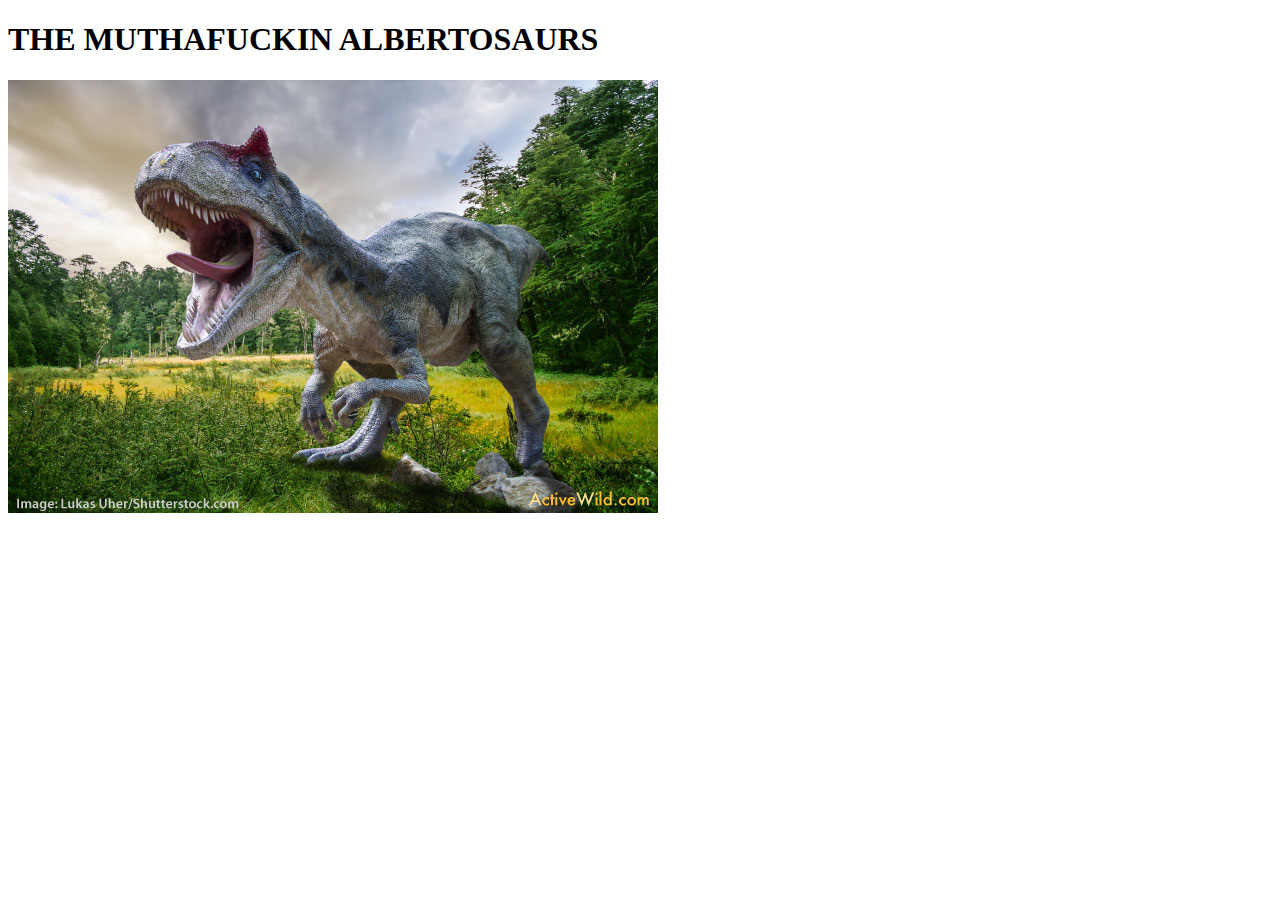
==== index.html @ d46c22ba "SON OF A BITCH" ====
<!DOCTYPE html>
<html lang="en">
  <head>
    <meta charset="UTF-8" />
    <meta name="viewport" content="width=device-width, initial-scale=1.0" />
    <link rel="stylesheet" href="styles.css" />
    <title>Albertosarus Dossier</title>
  </head>
  <body>
    <main>
      <section>
        <h1>THE MUTHAFUCKIN ALBERTOSAURS</h1>
        <img src="albert-home-page.jpg" alt="That's an Albertosaurus" />
      </section>
    </main>
  </body>
</html>
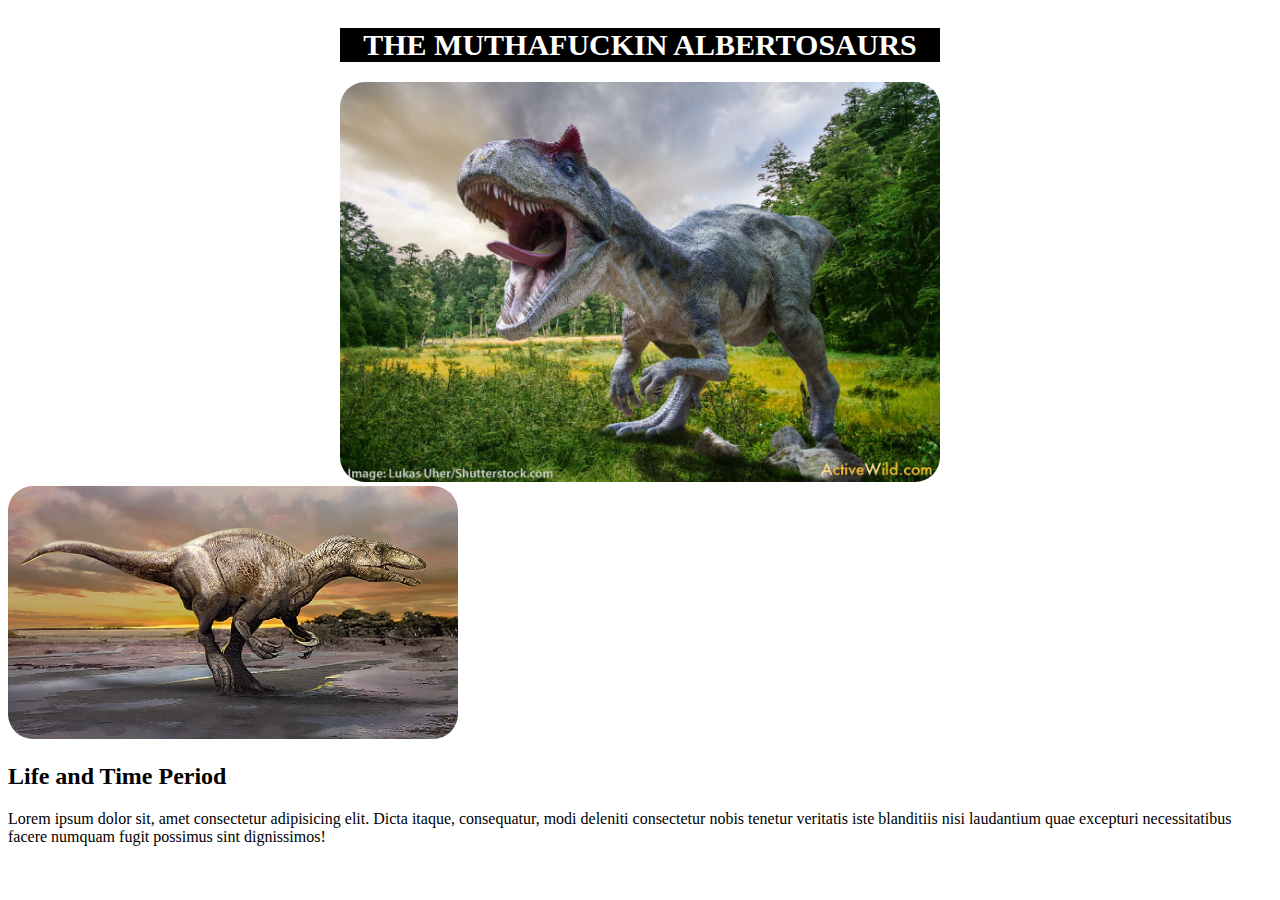
==== commit 2c0588a0: "im gonna cry" ====
--- a/index.html
+++ b/index.html
@@ -7,11 +7,22 @@
     <title>Albertosarus Dossier</title>
   </head>
   <body>
-    <main>
+    <main class="flex-container">
       <section>
-        <h1>THE MUTHAFUCKIN ALBERTOSAURS</h1>
-        <img src="albert-home-page.jpg" alt="That's an Albertosaurus" />
+        <center>
+          <h1>THE MUTHAFUCKIN ALBERTOSAURS</h1>
+          <img src="albert-home-page.jpg" alt="That's an Albertosaurus" width="600px" />
+        </center>
       </section>
+      <section class="hero">
+        <article>
+            <img src="albert-species.jpg" alt="Life" width="450px">
+            <h2>Life and Time Period</h2>
+            <p>Lorem ipsum dolor sit, amet consectetur adipisicing elit. Dicta itaque, consequatur, modi deleniti
+                consectetur nobis tenetur veritatis iste blanditiis nisi laudantium quae excepturi necessitatibus
+                facere numquam fugit possimus sint dignissimos!</p>
+        </article>
+    </section>
     </main>
   </body>
 </html>
--- a/styles.css
+++ b/styles.css
@@ -0,0 +1,18 @@
+.flex-container{
+    display:flex;
+    justify-content:center;
+    flex-flow: row wrap;
+}
+h1{
+  font-size: 30px;
+  display:flex;
+  justify-content:center;
+  color: white;
+  background-color: black;
+}
+img{
+  border-radius: 25px;
+}
+.flex-container > article{
+  display:flex;
+}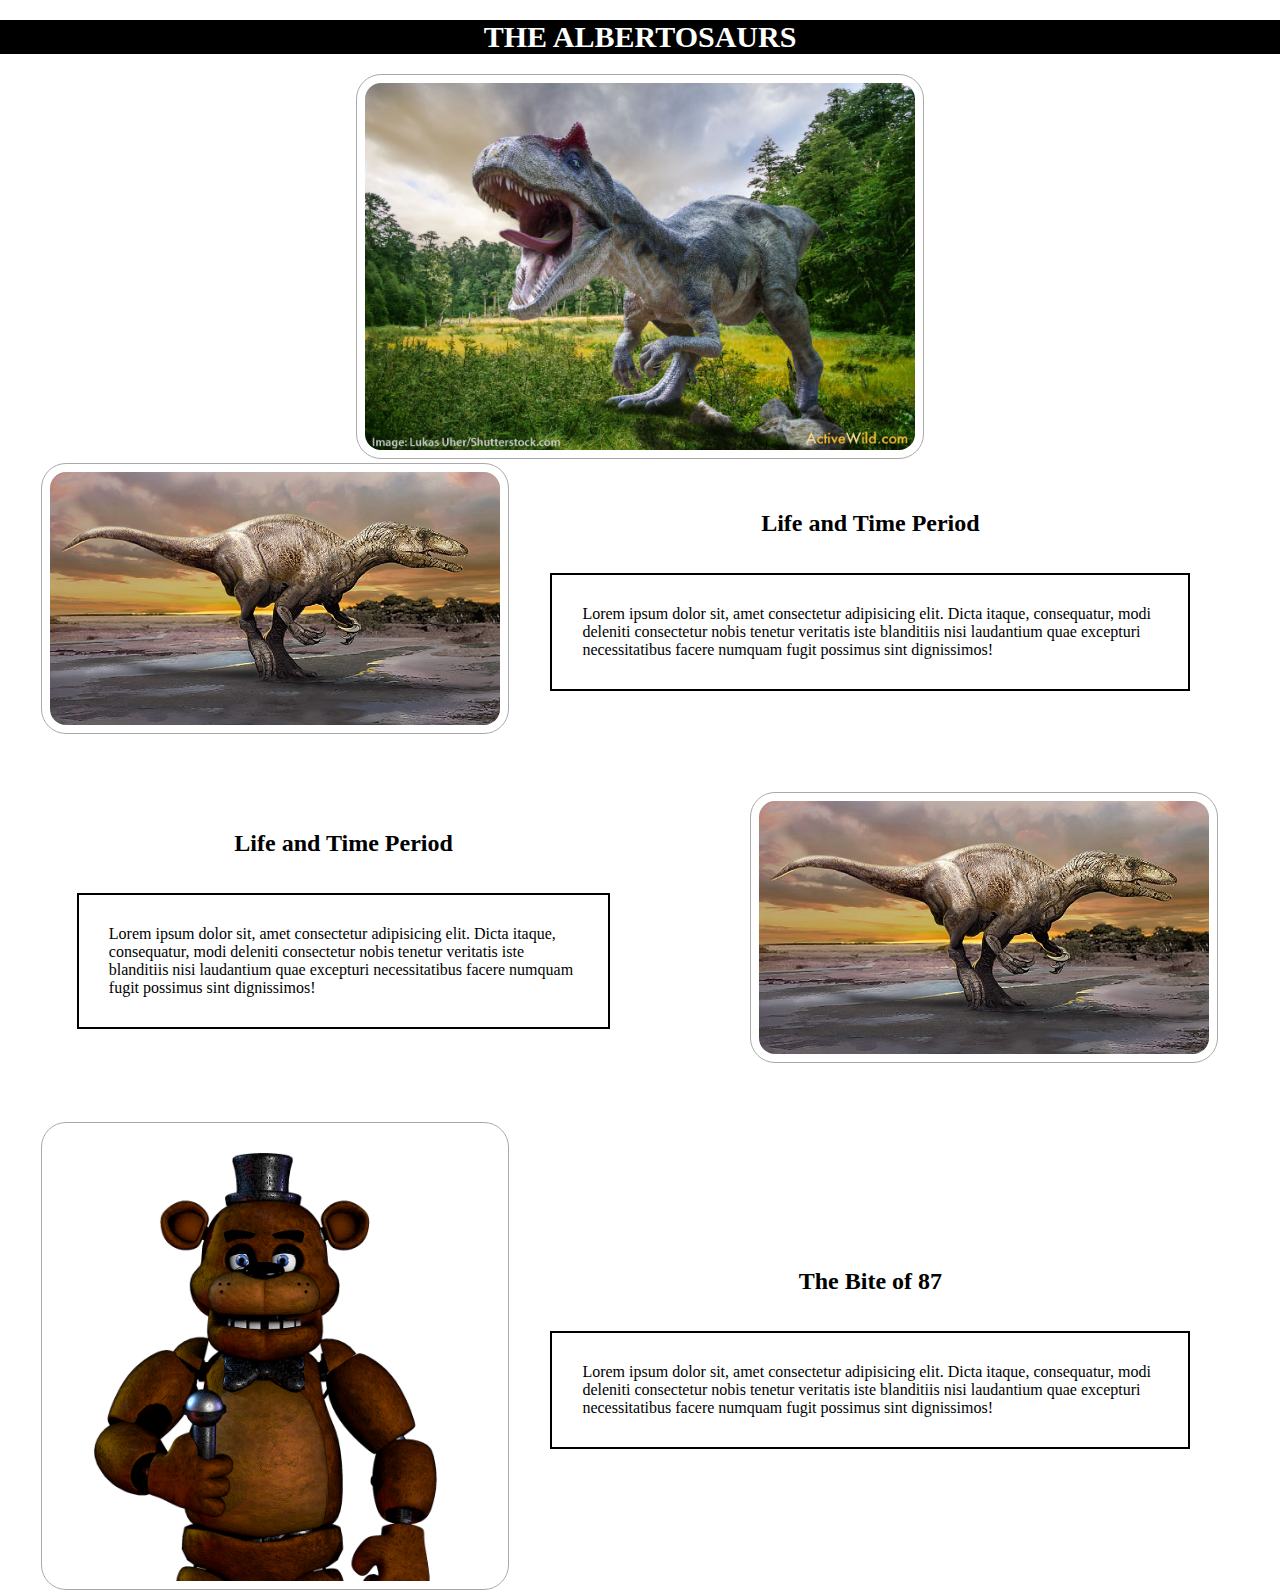
==== commit 01a532d8: "Ethan Carry" ====
--- a/index.html
+++ b/index.html
@@ -10,19 +10,47 @@
     <main class="flex-container">
       <section>
         <center>
-          <h1>THE MUTHAFUCKIN ALBERTOSAURS</h1>
-          <img src="albert-home-page.jpg" alt="That's an Albertosaurus" width="600px" />
+          <h1>THE ALBERTOSAURS</h1>
+          <img src="albert-home-page.jpg" alt="That's an Albertosaurus" width="550px" />
         </center>
       </section>
-      <section class="hero">
+      <section class="flex-container">
         <article>
-            <img src="albert-species.jpg" alt="Life" width="450px">
+
+            <div class="minecraft"> <img src="albert-species.jpg" alt="Life" width="450px"> </div>
+             <div class="hero">
+
             <h2>Life and Time Period</h2>
             <p>Lorem ipsum dolor sit, amet consectetur adipisicing elit. Dicta itaque, consequatur, modi deleniti
                 consectetur nobis tenetur veritatis iste blanditiis nisi laudantium quae excepturi necessitatibus
                 facere numquam fugit possimus sint dignissimos!</p>
+              </div> 
+
         </article>
     </section>
+    <section class="flex-container">
+      <article>
+           <div class="hero2">
+
+          <h2>Life and Time Period</h2>
+          <p>Lorem ipsum dolor sit, amet consectetur adipisicing elit. Dicta itaque, consequatur, modi deleniti
+              consectetur nobis tenetur veritatis iste blanditiis nisi laudantium quae excepturi necessitatibus
+              facere numquam fugit possimus sint dignissimos!</p>
+            </div> 
+          <div class="minecraft2"> <img src="albert-species.jpg" alt="Life" width="450px"> </div>
+      </article>
+  </section>
+  <section class="flex-container">
+    <article>
+        <div class="minecraft"> <img src="har.png" alt="Life" width="450px"> </div>
+         <div class="hero">
+        <h2>The Bite of 87</h2>
+        <p>Lorem ipsum dolor sit, amet consectetur adipisicing elit. Dicta itaque, consequatur, modi deleniti
+            consectetur nobis tenetur veritatis iste blanditiis nisi laudantium quae excepturi necessitatibus
+            facere numquam fugit possimus sint dignissimos!</p>
+          </div> 
+    </article>
+</section>
     </main>
   </body>
 </html>
--- a/styles.css
+++ b/styles.css
@@ -1,7 +1,7 @@
-.flex-container{
-    display:flex;
-    justify-content:center;
-    flex-flow: row wrap;
+body{
+  margin: 0;
+  padding: 0;
+  box-sizing: border-box;
 }
 h1{
   font-size: 30px;
@@ -10,9 +10,42 @@
   color: white;
   background-color: black;
 }
-img{
-  border-radius: 25px;
-}
 .flex-container > article{
   display:flex;
+}
+.flex-container > p{
+  display:flex;
+  flex-wrap: wrap;
+}
+img {
+  max-width: 100%;
+  border-radius: 25px;
+  padding: 0.5rem;
+  border: solid 1px darkgrey;
+}
+
+article > div{
+  display:flex;
+  flex-direction:column;
+  flex-wrap: wrap;
+  justify-content:center;
+  align-items:center;
+}
+article > .minecraft{
+  width: 43%;
+}
+article > .hero{
+  width: 50%;
+}
+article > .minecraft2{
+  width: 50%;
+}
+article > .hero2{
+  display:flex;
+  margin: 6%;
+  width: 45%;
+}
+article p{
+  padding: 30px;
+  border: 2px solid black;
 }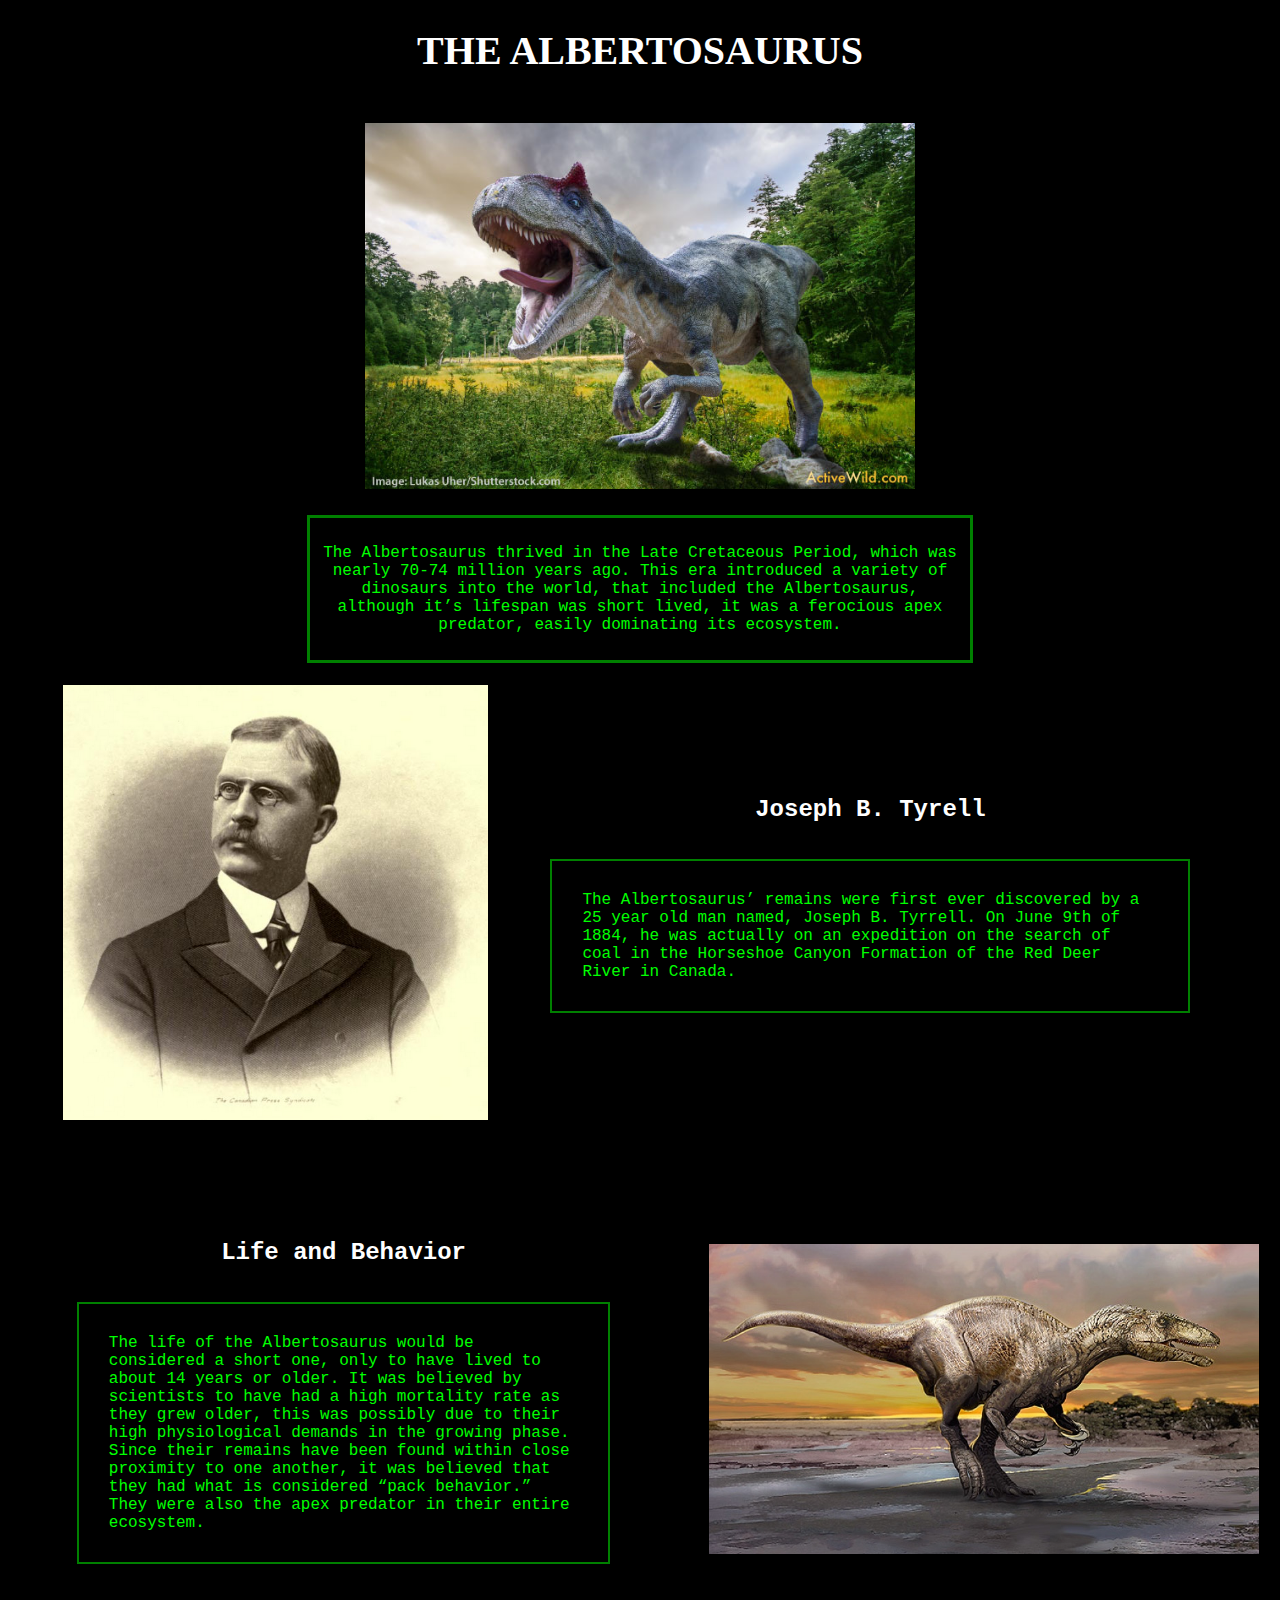
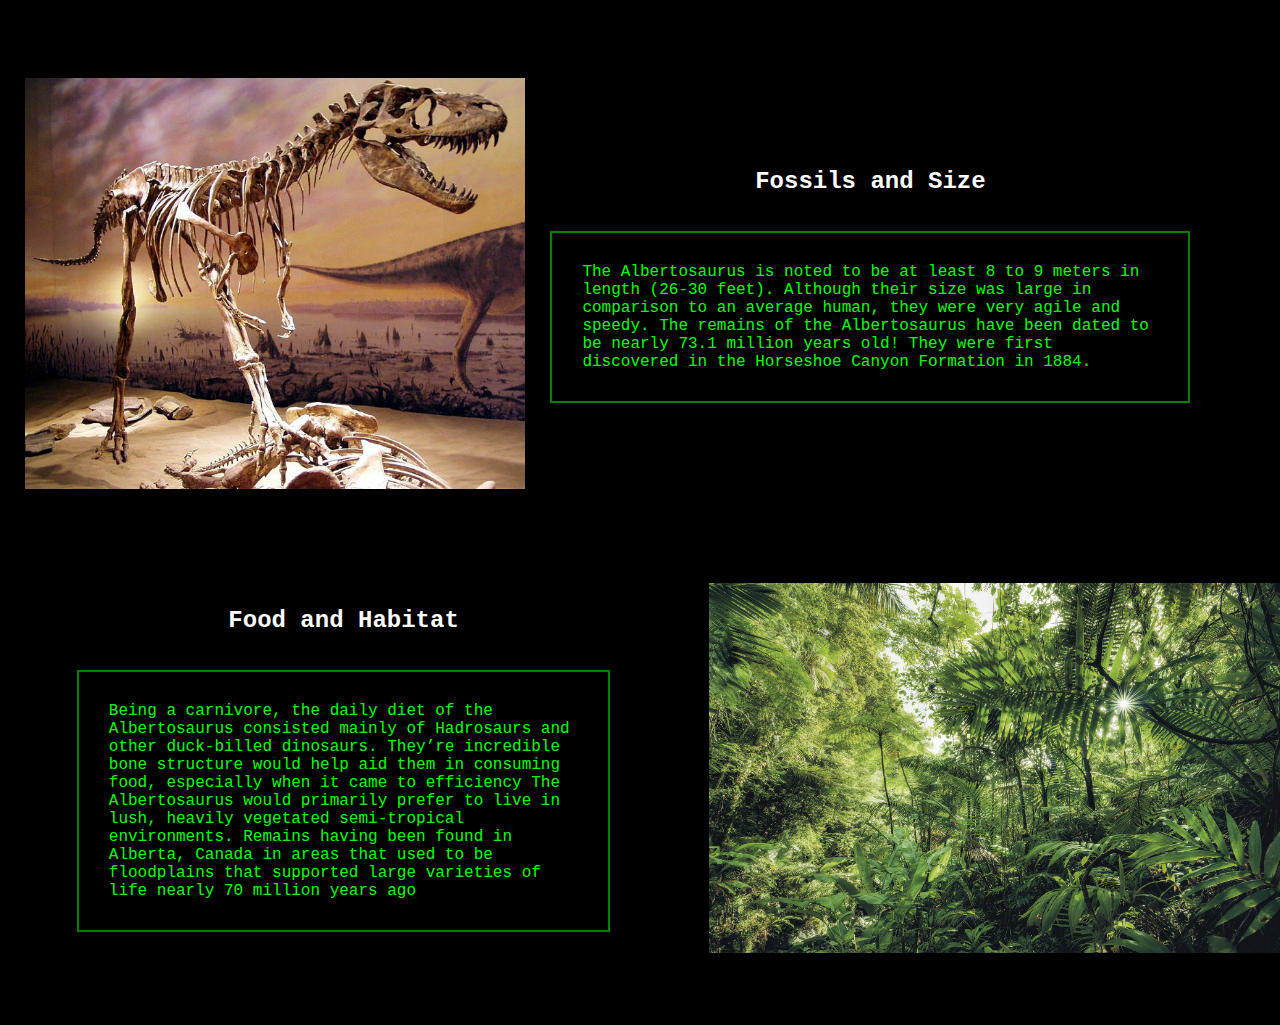
==== commit 32ffecdb: "WORLDSTARRRRRR" ====
--- a/index.html
+++ b/index.html
@@ -1,56 +1,89 @@
 <!DOCTYPE html>
 <html lang="en">
-  <head>
-    <meta charset="UTF-8" />
-    <meta name="viewport" content="width=device-width, initial-scale=1.0" />
-    <link rel="stylesheet" href="styles.css" />
-    <title>Albertosarus Dossier</title>
-  </head>
-  <body>
-    <main class="flex-container">
-      <section>
-        <center>
-          <h1>THE ALBERTOSAURS</h1>
-          <img src="albert-home-page.jpg" alt="That's an Albertosaurus" width="550px" />
-        </center>
-      </section>
-      <section class="flex-container">
-        <article>
 
-            <div class="minecraft"> <img src="albert-species.jpg" alt="Life" width="450px"> </div>
-             <div class="hero">
+<head>
+  <meta charset="UTF-8" />
+  <meta name="viewport" content="width=device-width, initial-scale=1.0" />
+  <link rel="stylesheet" href="styles.css" />
+  <title>Albertosarus Dossier</title>
+</head>
 
-            <h2>Life and Time Period</h2>
-            <p>Lorem ipsum dolor sit, amet consectetur adipisicing elit. Dicta itaque, consequatur, modi deleniti
-                consectetur nobis tenetur veritatis iste blanditiis nisi laudantium quae excepturi necessitatibus
-                facere numquam fugit possimus sint dignissimos!</p>
-              </div> 
-
-        </article>
+<body>
+  <main class="flex-container">
+    <section>
+      <center>
+        <h1>THE ALBERTOSAURUS</h1>
+        <img src="albert-home-page.jpg" alt="That's an Albertosaurus" width="550px" />
+        <div class="imgonnacry">
+          <p>
+            The Albertosaurus thrived in the Late Cretaceous Period, which was nearly 70-74 million years ago. This era
+            introduced a variety of dinosaurs into the world, that included the Albertosaurus, although it’s lifespan
+            was short lived, it was a ferocious apex predator, easily dominating its ecosystem.
+          </p>
+        </div>
+      </center>
     </section>
     <section class="flex-container">
       <article>
-           <div class="hero2">
 
-          <h2>Life and Time Period</h2>
-          <p>Lorem ipsum dolor sit, amet consectetur adipisicing elit. Dicta itaque, consequatur, modi deleniti
-              consectetur nobis tenetur veritatis iste blanditiis nisi laudantium quae excepturi necessitatibus
-              facere numquam fugit possimus sint dignissimos!</p>
-            </div> 
-          <div class="minecraft2"> <img src="albert-species.jpg" alt="Life" width="450px"> </div>
+        <div class="minecraft"> <img src="joseph.png" alt="Life" width="425px"> </div>
+        <div class="hero">
+
+          <h2>Joseph B. Tyrell</h2>
+          <p>The Albertosaurus’ remains were first ever discovered by a 25 year old man named, Joseph B. Tyrrell. On
+            June 9th of 1884, he was actually on an expedition on the search of coal in the Horseshoe Canyon Formation
+            of the Red Deer River in Canada.</p>
+        </div>
+
       </article>
+    </section>
+    <section class="flex-container">
+      <article>
+        <div class="hero2">
+
+          <h2>Life and Behavior</h2>
+          <p>The life of the Albertosaurus would be considered a short one, only to have lived to about 14 years or
+            older. It was believed by scientists to have had a high mortality rate as they grew older, this was possibly
+            due to their high physiological demands in the growing phase. Since their remains have been found within
+            close proximity to one another, it was believed that they had what is considered “pack behavior.” They were
+            also the apex predator in their entire ecosystem.</p>
+        </div>
+        <div class="minecraft2"> <img src="albert-species.jpg" alt="Life" width="550px"> </div>
+      </article>
+    </section>
+    <section class="flex-container">
+      <article>
+
+        <div class="minecraft"> <img src="albert-skelly.webp" alt="Life" width="500px"> </div>
+        <div class="hero">
+
+          <h2>Fossils and Size</h2>
+          <p>The Albertosaurus is noted to be at least 8 to 9 meters in length (26-30 feet). Although their size was
+            large in comparison to an average human, they were very agile and speedy. The remains of the Albertosaurus
+            have been dated to be nearly 73.1 million years old! They were first discovered in the Horseshoe Canyon
+            Formation in 1884.</p>
+        </div>
+
+      </article>
+    </section>
+    <section class="flex-container">
+      <article>
+        <div class="hero2">
+
+          <h2>Food and Habitat</h2>
+          <p>Being a carnivore, the daily diet of the Albertosaurus consisted mainly of Hadrosaurs and other duck-billed
+            dinosaurs.
+            They’re incredible bone structure would help aid them in consuming food, especially when it came to
+            efficiency The Albertosaurus would primarily prefer to live in lush, heavily vegetated semi-tropical
+            environments. Remains having been found in Alberta, Canada in areas that used to be floodplains that
+            supported large varieties of life nearly 70 million years ago</p>
+        </div>
+        <div class="minecraft2"> <img src="jungle.jpg" alt="Life" width="600px"> </div>
+      </article>
+    </section>
+  </main>
+  </article>
   </section>
-  <section class="flex-container">
-    <article>
-        <div class="minecraft"> <img src="har.png" alt="Life" width="450px"> </div>
-         <div class="hero">
-        <h2>The Bite of 87</h2>
-        <p>Lorem ipsum dolor sit, amet consectetur adipisicing elit. Dicta itaque, consequatur, modi deleniti
-            consectetur nobis tenetur veritatis iste blanditiis nisi laudantium quae excepturi necessitatibus
-            facere numquam fugit possimus sint dignissimos!</p>
-          </div> 
-    </article>
-</section>
-    </main>
-  </body>
-</html>
+</body>
+
+</html>--- a/styles.css
+++ b/styles.css
@@ -1,51 +1,83 @@
-body{
+body {
   margin: 0;
   padding: 0;
   box-sizing: border-box;
+  background-color: rgb(0, 0, 0);
 }
-h1{
-  font-size: 30px;
-  display:flex;
-  justify-content:center;
-  color: white;
+
+h1 {
+  font-size: 40px;
+  display: flex;
+  justify-content: center;
+  color: rgb(255, 255, 255);
   background-color: black;
 }
-.flex-container > article{
-  display:flex;
+
+h2 {
+  color: rgb(255, 255, 255);
 }
-.flex-container > p{
-  display:flex;
+
+.flex-container>article {
+  display: flex;
+}
+
+.flex-container>p {
+  display: flex;
   flex-wrap: wrap;
 }
+
 img {
   max-width: 100%;
-  border-radius: 25px;
-  padding: 0.5rem;
-  border: solid 1px darkgrey;
+  border-radius: 20px;
+  padding: 20px;
+  border: solid 2px rgb(0, 0, 0);
 }
 
-article > div{
-  display:flex;
-  flex-direction:column;
+.imgonnacry {
+  font-family: 'Courier New', Courier, monospace;
+  display: flex;
+  width: 50%;
+  justify-content: space-around;
   flex-wrap: wrap;
-  justify-content:center;
-  align-items:center;
+  padding: 10px;
+  border: 3px solid green;
+  background-color: rgb(0, 0, 0);
 }
-article > .minecraft{
+
+.imgonnacry>p {
+  color: rgb(0, 255, 0);
+
+}
+
+article>div {
+  font-family: 'Courier New', Courier, monospace;
+  display: flex;
+  flex-direction: column;
+  flex-wrap: wrap;
+  justify-content: center;
+  align-items: center;
+}
+
+article>.minecraft {
   width: 43%;
 }
-article > .hero{
+
+article>.hero {
   width: 50%;
 }
-article > .minecraft2{
+
+article>.minecraft2 {
   width: 50%;
 }
-article > .hero2{
-  display:flex;
+
+article>.hero2 {
+  display: flex;
   margin: 6%;
   width: 45%;
 }
-article p{
+
+article p {
   padding: 30px;
-  border: 2px solid black;
+  border: 2px solid green;
+  color: rgb(0, 255, 0);
 }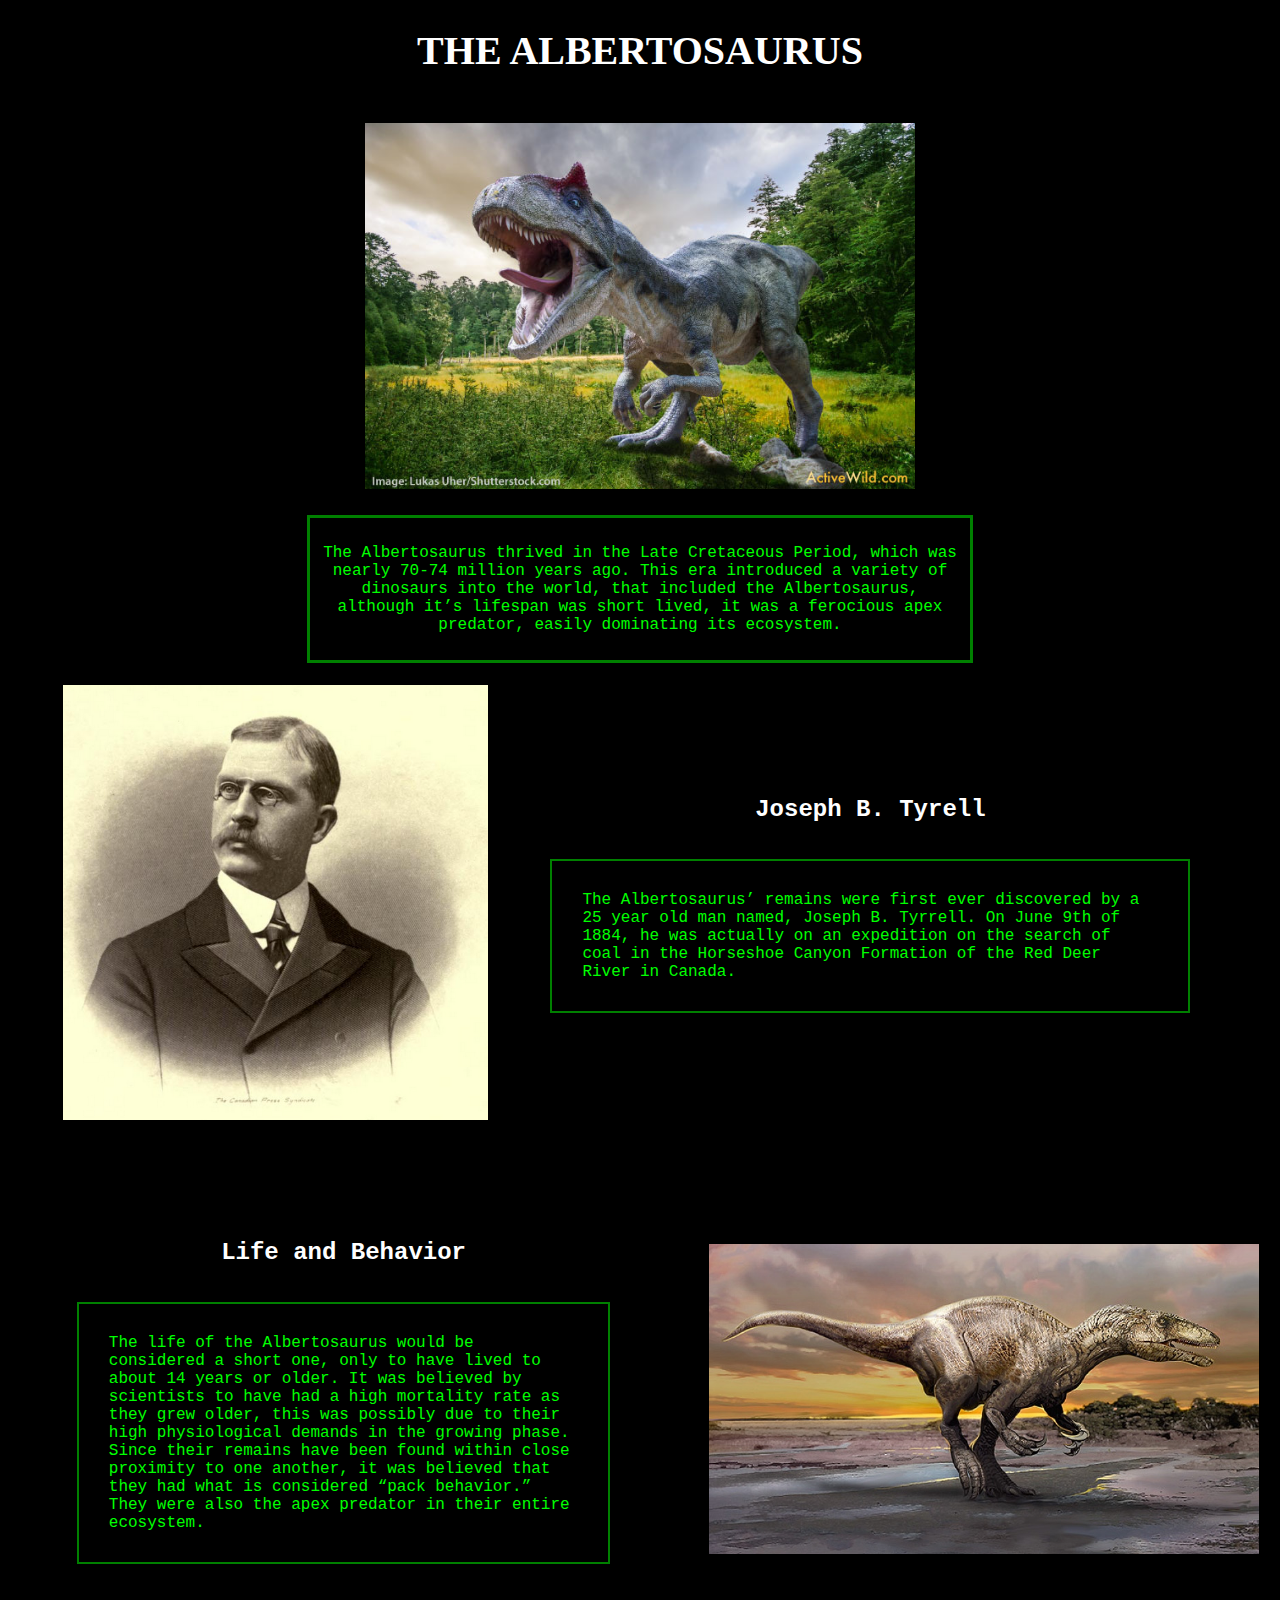
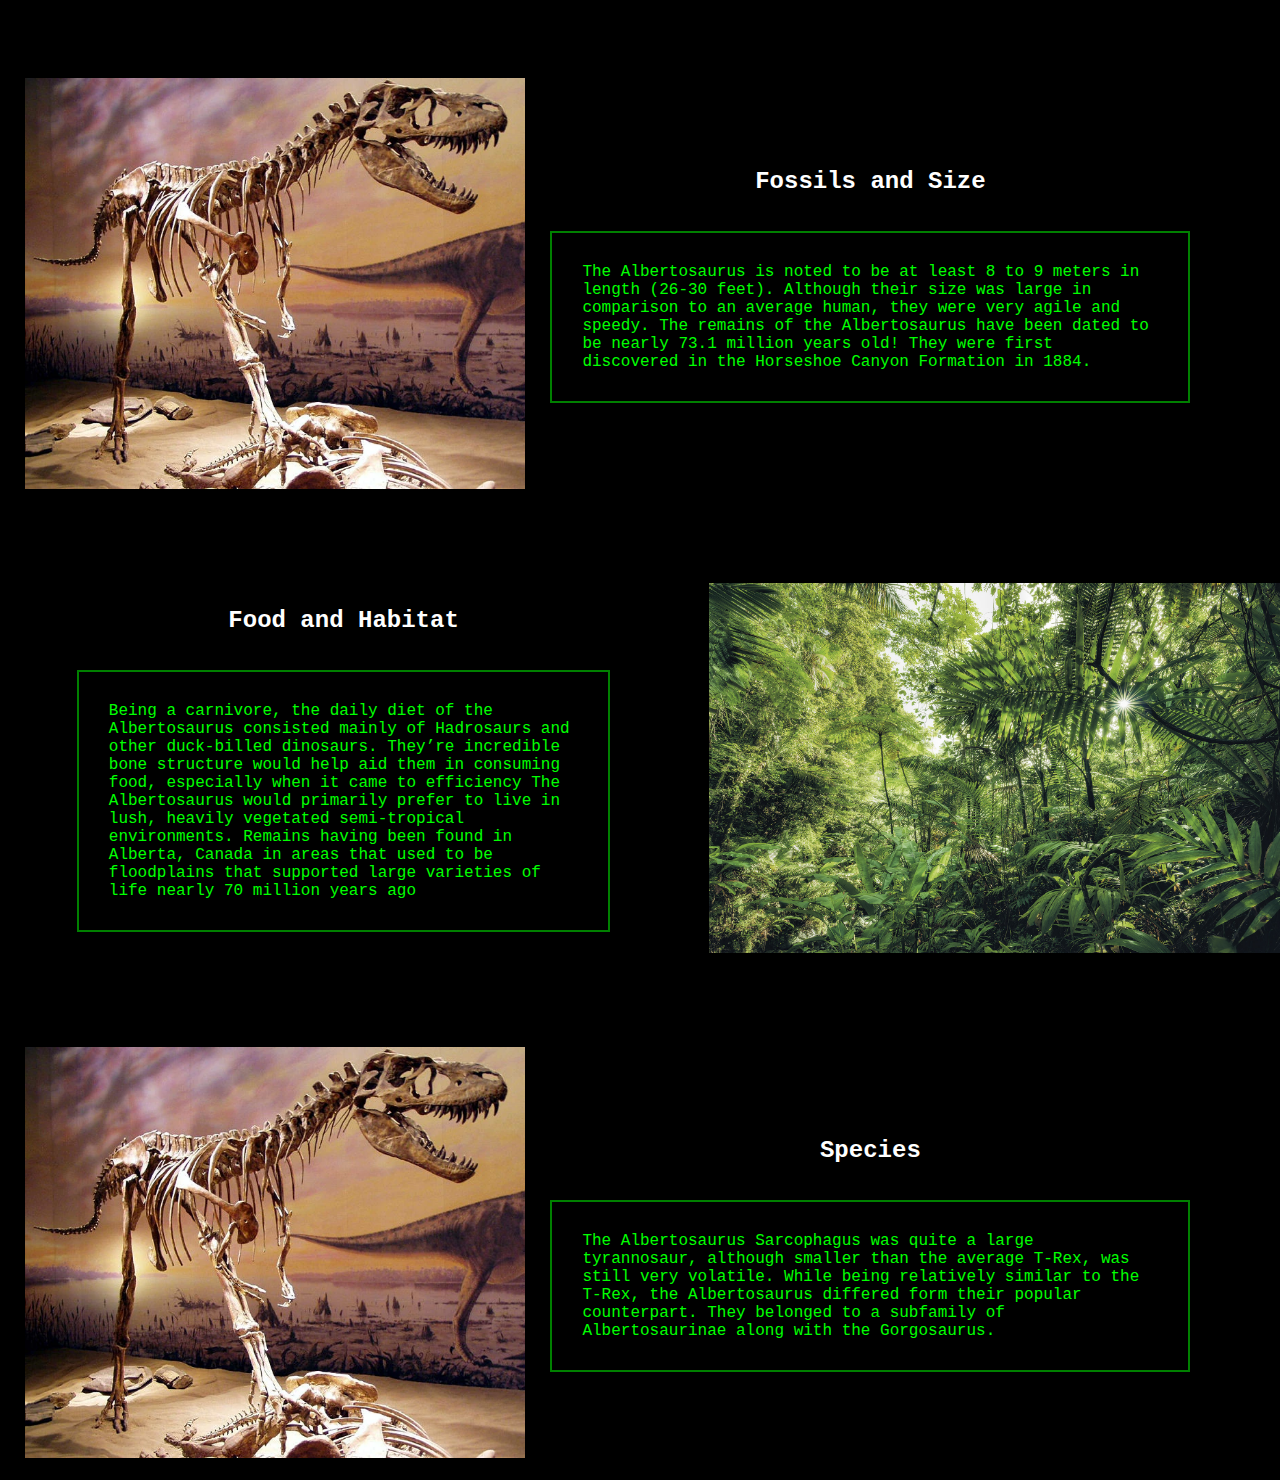
==== commit 9deb4e91: "wurdlstarrrrr" ====
--- a/index.html
+++ b/index.html
@@ -81,6 +81,20 @@
         <div class="minecraft2"> <img src="jungle.jpg" alt="Life" width="600px"> </div>
       </article>
     </section>
+    <section class="flex-container">
+      <article>
+
+        <div class="minecraft"> <img src="albert-skelly.webp" alt="Life" width="500px"> </div>
+        <div class="hero">
+
+          <h2>Species</h2>
+          <p>The Albertosaurus Sarcophagus was quite a large tyrannosaur, although smaller than the average T-Rex, was
+            still very volatile. While being relatively similar to the T-Rex, the Albertosaurus differed form their
+            popular counterpart. They belonged to a subfamily of Albertosaurinae along with the Gorgosaurus.</p>
+        </div>
+
+      </article>
+    </section>
   </main>
   </article>
   </section>
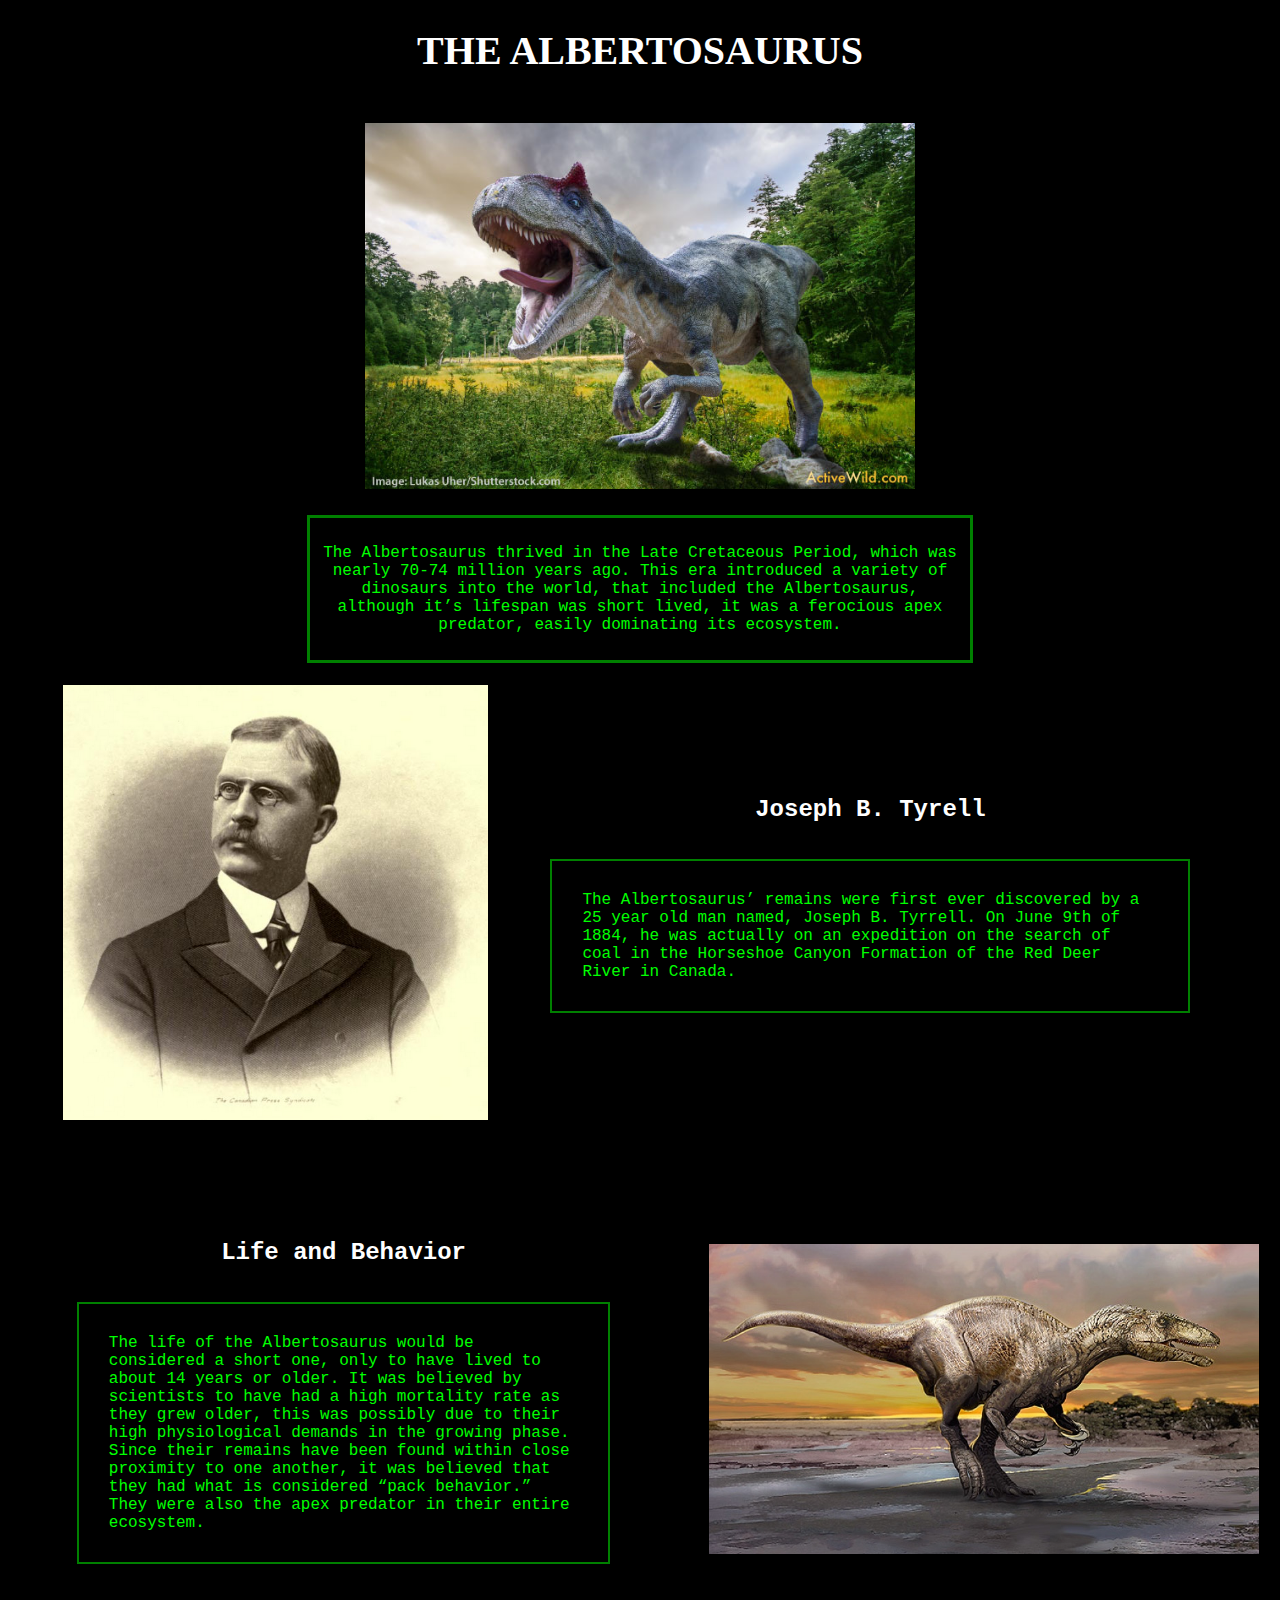
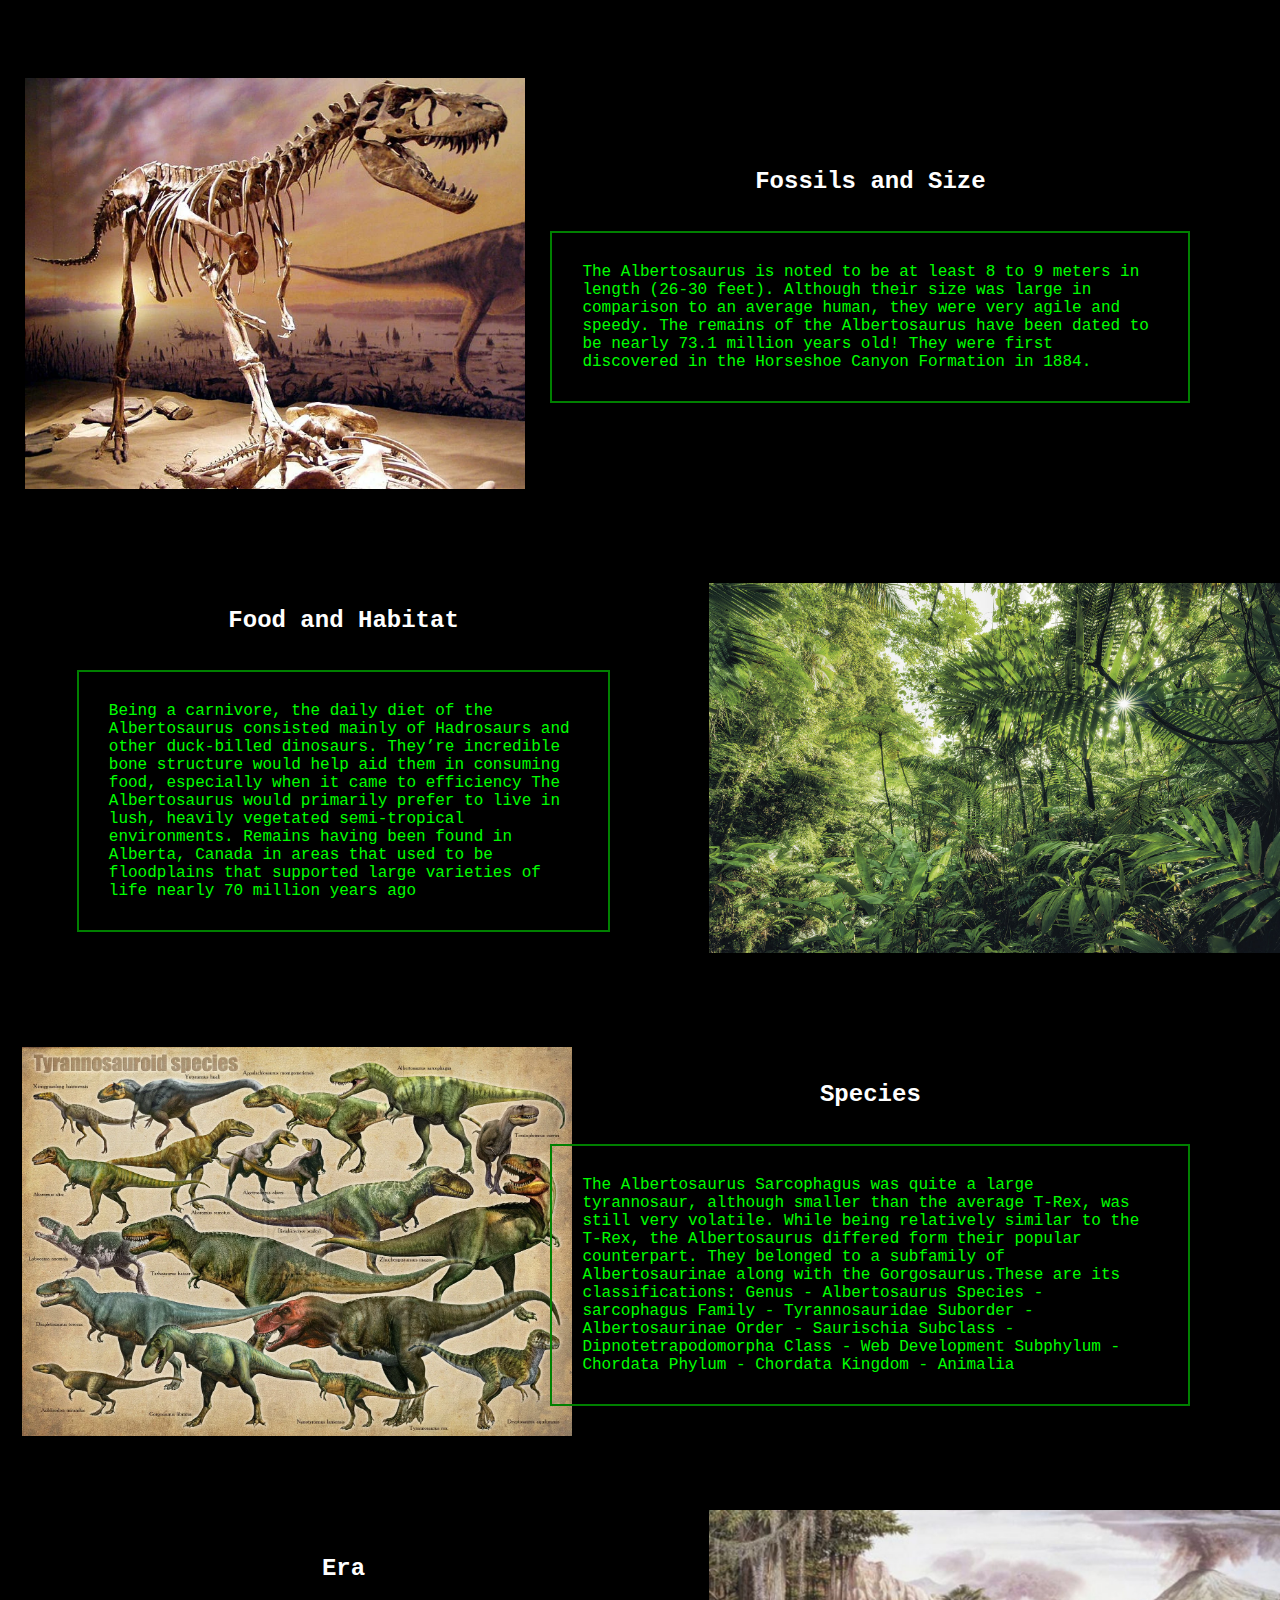
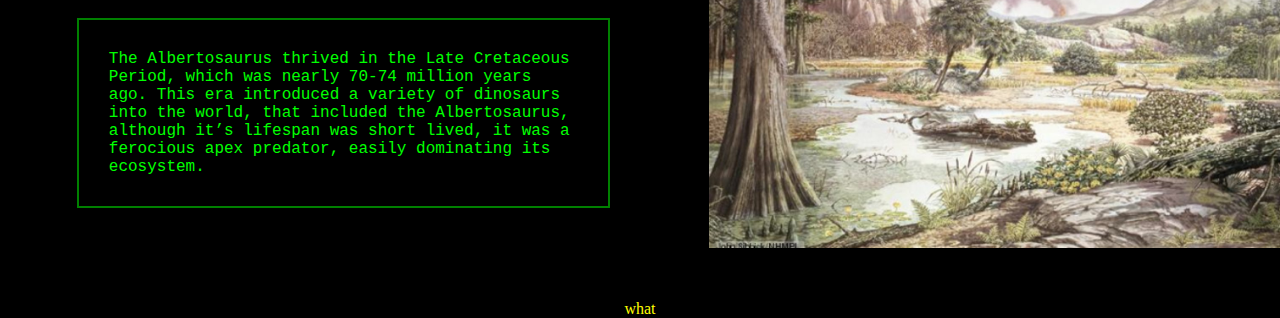
==== commit d52c8540: "adding the fuinal touches" ====
--- a/index.html
+++ b/index.html
@@ -12,7 +12,7 @@
   <main class="flex-container">
     <section>
       <center>
-        <h1>THE ALBERTOSAURUS</h1>
+        <h1><strong>THE ALBERTOSAURUS</strong></h1>
         <img src="albert-home-page.jpg" alt="That's an Albertosaurus" width="550px" />
         <div class="imgonnacry">
           <p>
@@ -84,20 +84,47 @@
     <section class="flex-container">
       <article>
 
-        <div class="minecraft"> <img src="albert-skelly.webp" alt="Life" width="500px"> </div>
+        <div class="minecraft"> <img src="species.webp" alt="Life" width="550px"> </div>
         <div class="hero">
 
           <h2>Species</h2>
           <p>The Albertosaurus Sarcophagus was quite a large tyrannosaur, although smaller than the average T-Rex, was
             still very volatile. While being relatively similar to the T-Rex, the Albertosaurus differed form their
-            popular counterpart. They belonged to a subfamily of Albertosaurinae along with the Gorgosaurus.</p>
+            popular counterpart. They belonged to a subfamily of Albertosaurinae along with the Gorgosaurus.These are
+            its
+            classifications:
+            Genus - Albertosaurus
+            Species - sarcophagus
+            Family - Tyrannosauridae
+            Suborder - Albertosaurinae
+            Order - Saurischia
+            Subclass - Dipnotetrapodomorpha
+            Class - Web Development
+            Subphylum - Chordata
+            Phylum - Chordata
+            Kingdom - Animalia</p>
         </div>
 
+      </article>
+    </section>
+    <section class="flex-container">
+      <article>
+        <div class="hero2">
+
+          <h2>Era</h2>
+          <p>The Albertosaurus thrived in the Late Cretaceous Period, which was nearly 70-74 million years ago. This era
+            introduced a variety of dinosaurs into the world, that included the Albertosaurus, although it’s lifespan
+            was short lived, it was a ferocious apex predator, easily dominating its ecosystem.</p>
+        </div>
+        <div class="minecraft2"> <img src="creta-period.jpg" alt="Life" width="600px"> </div>
       </article>
     </section>
   </main>
   </article>
   </section>
+  <footer>
+    what
+  </footer>
 </body>
 
 </html>--- a/styles.css
+++ b/styles.css
@@ -80,4 +80,12 @@
   padding: 30px;
   border: 2px solid green;
   color: rgb(0, 255, 0);
+}
+
+footer {
+  border: 2px;
+  border-color: yellow;
+  display: flex;
+  justify-content: center;
+  color: yellow
 }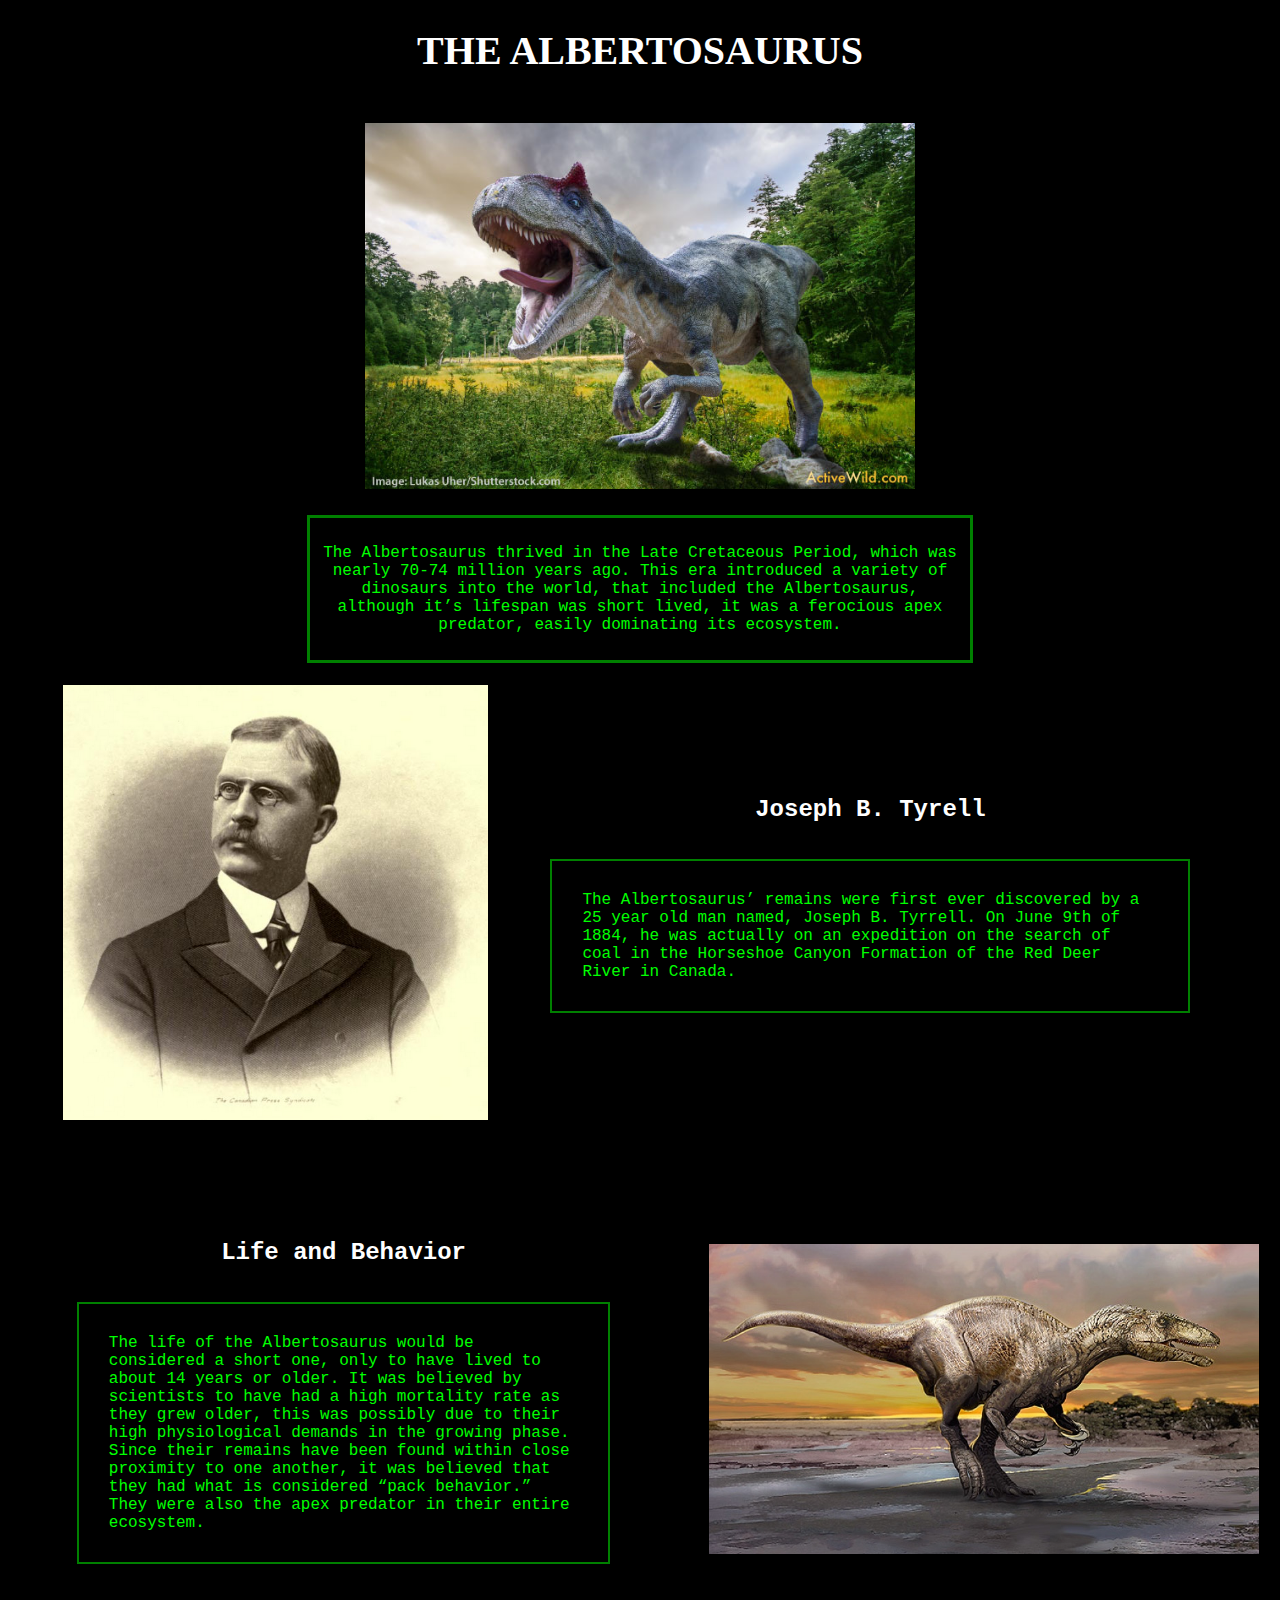
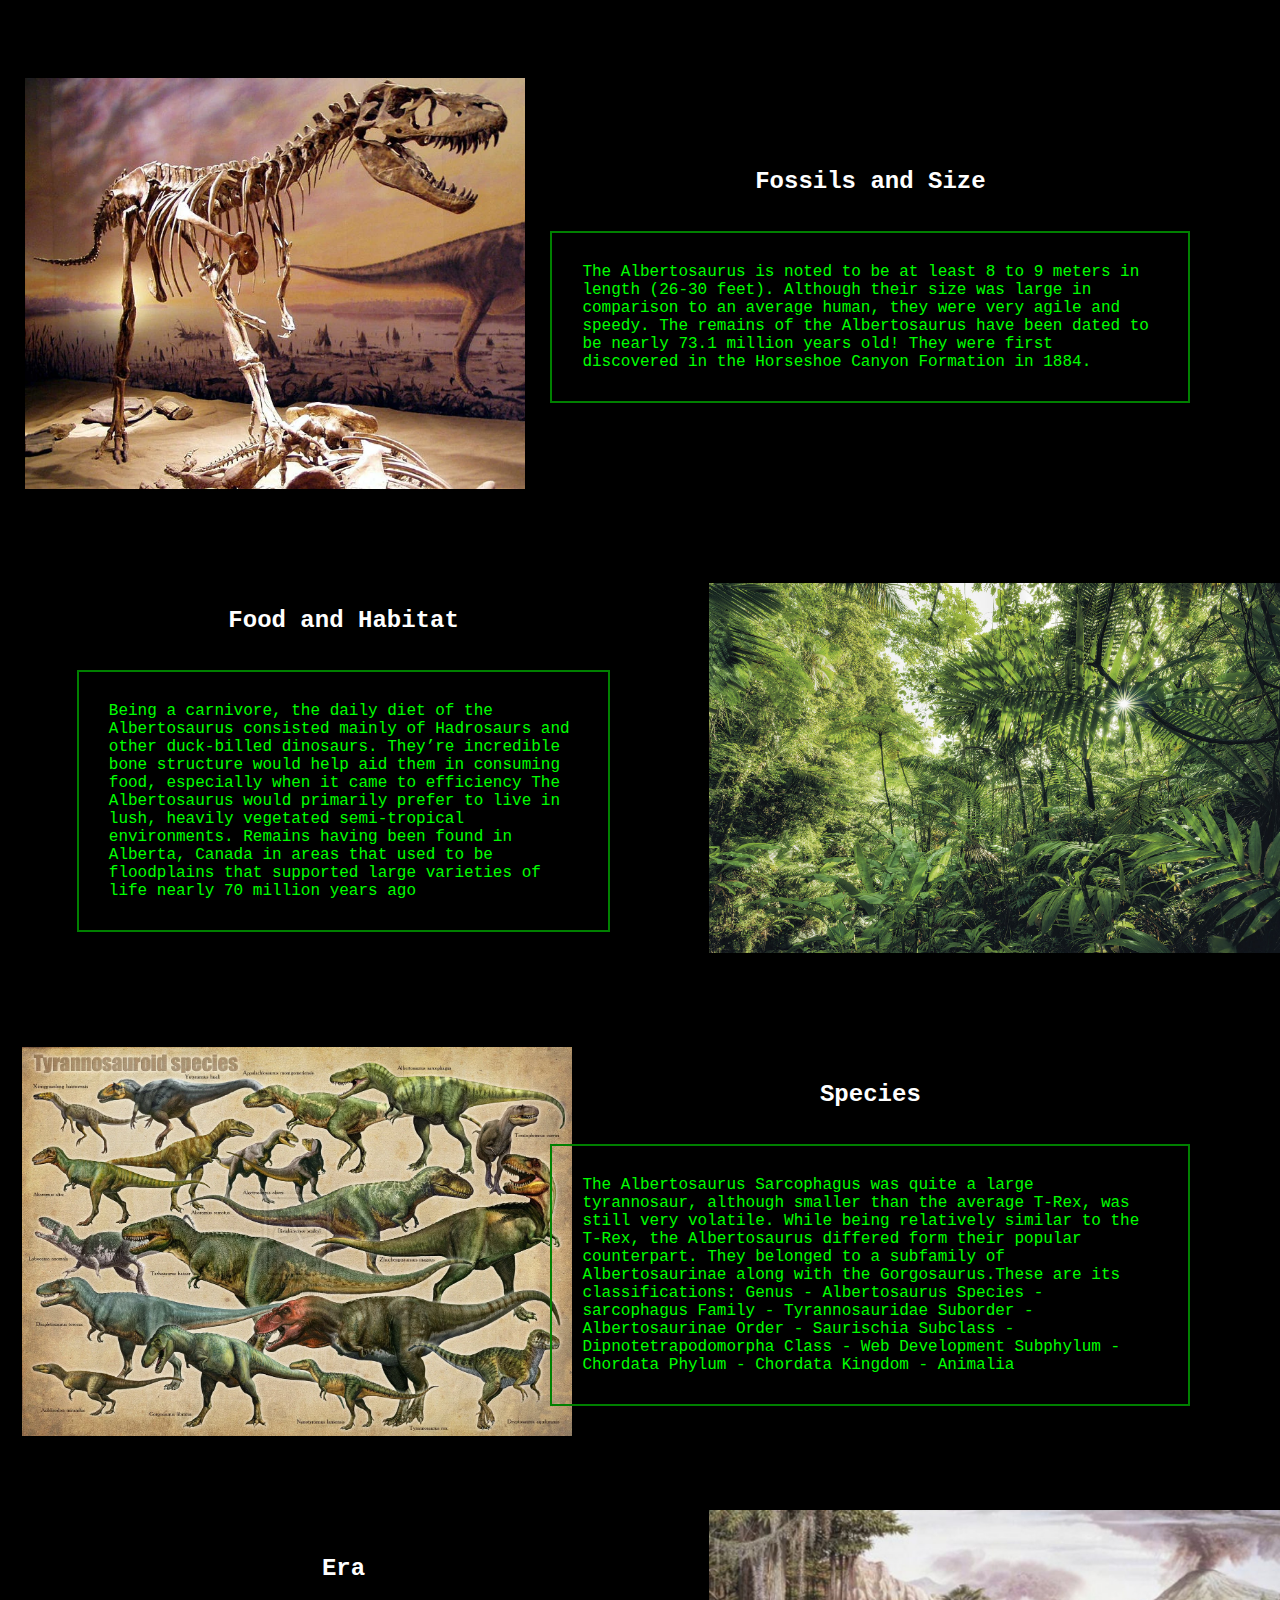
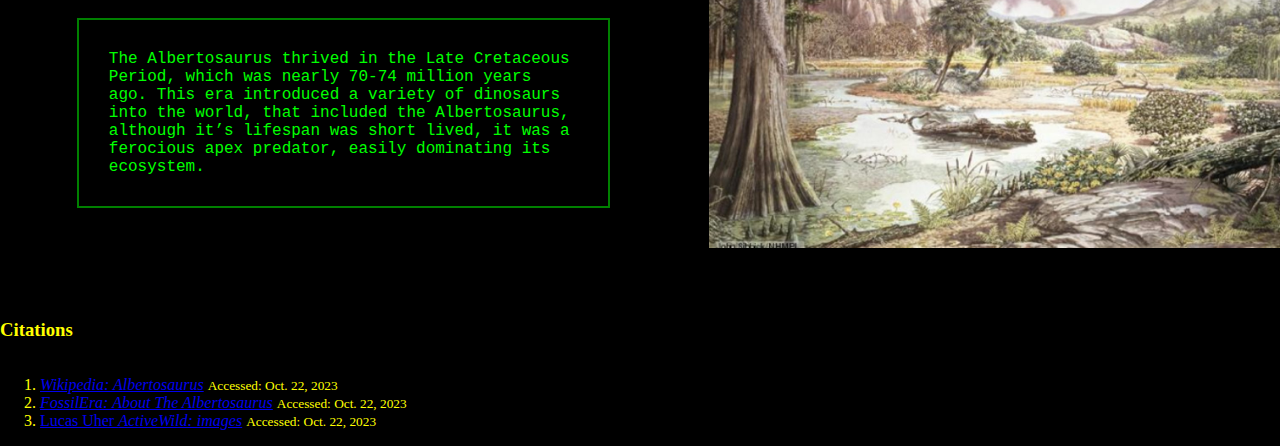
==== commit c60aa6e3: "WORLDSTARRRR BABYYYYY" ====
--- a/index.html
+++ b/index.html
@@ -122,9 +122,30 @@
   </main>
   </article>
   </section>
+
   <footer>
-    what
+    <h3>Citations</h3>
+    <ol>
+      <li id="source1">
+        <a href="https://en.wikipedia.org/wiki/Albertosaurus">
+          <em>Wikipedia: Albertosaurus</em></a>
+        <small>Accessed: Oct. 22, 2023</small>
+      </li>
+      <li id="source1">
+        <a
+          href="https://www.fossilera.com/pages/about-albertosaurus#:~:text=rex%20and%20Tarbosaurus%2C%20it%20was,between%202%2D3%20short%20tons.">
+          <em>FossilEra: About The Albertosaurus</em></a>
+        <small>Accessed: Oct. 22, 2023</small>
+      </li>
+      <li id="source1">
+        <a href="https://www.activewild.com/albertosaurus-facts-pictures-information-kids-students-adults/"> Lucas Uher
+          <em>ActiveWild: images</em></a>
+        <small>Accessed: Oct. 22, 2023</small>
+      </li>
+
+    </ol>
   </footer>
+
 </body>
 
 </html>--- a/styles.css
+++ b/styles.css
@@ -86,6 +86,7 @@
   border: 2px;
   border-color: yellow;
   display: flex;
-  justify-content: center;
+  flex-direction: column;
+  justify-content: flex-start;
   color: yellow
 }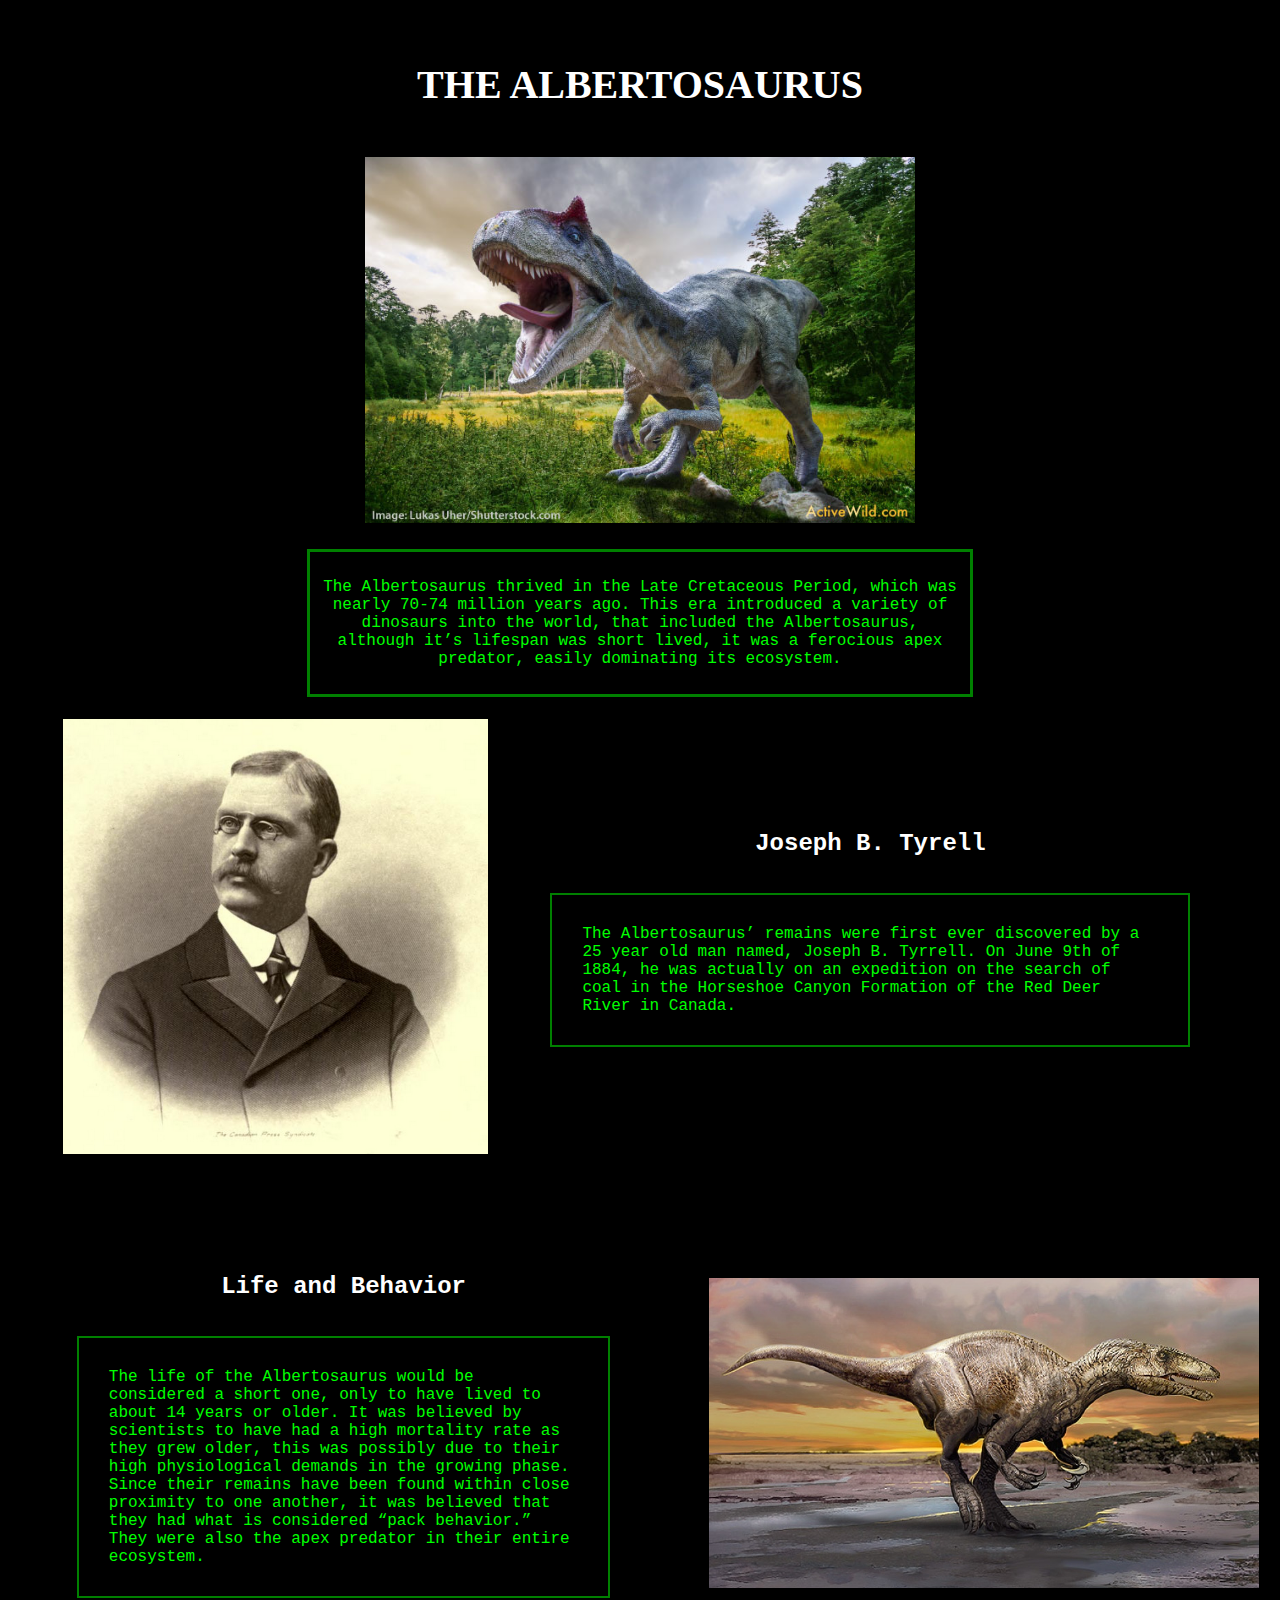
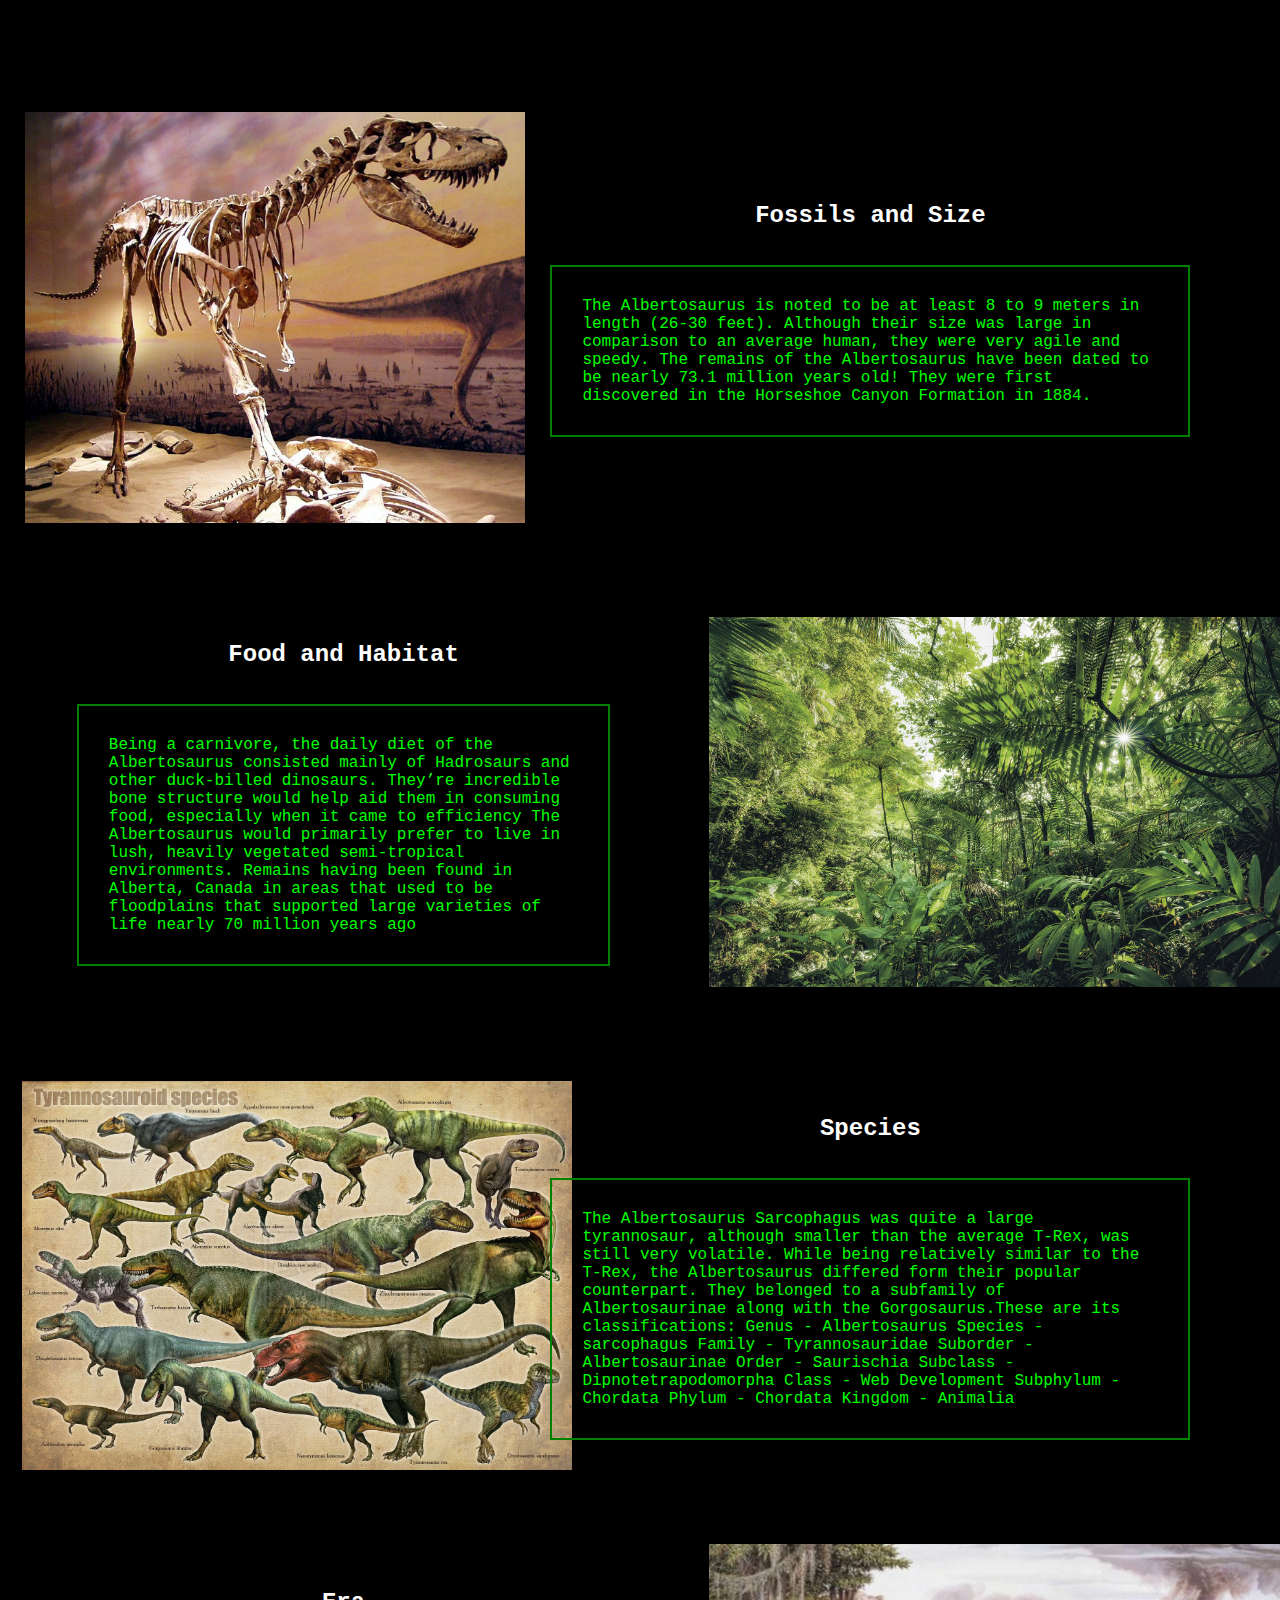
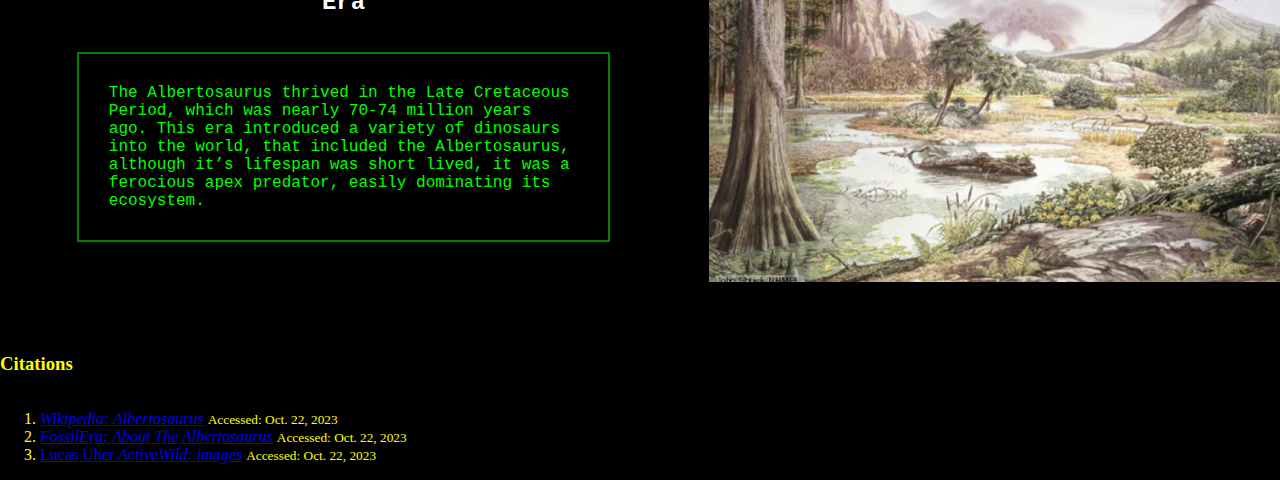
==== commit a9a675a8: "what" ====
--- a/index.html
+++ b/index.html
@@ -9,6 +9,9 @@
 </head>
 
 <body>
+  <p class="easteregg">
+    <a href='har.html'>Hey!</a>
+  </p>
   <main class="flex-container">
     <section>
       <center>
--- a/styles.css
+++ b/styles.css
@@ -89,4 +89,12 @@
   flex-direction: column;
   justify-content: flex-start;
   color: yellow
+}
+
+.easteregg a {
+  color: black
+}
+
+.easteregg:visited {
+  color: black;
 }